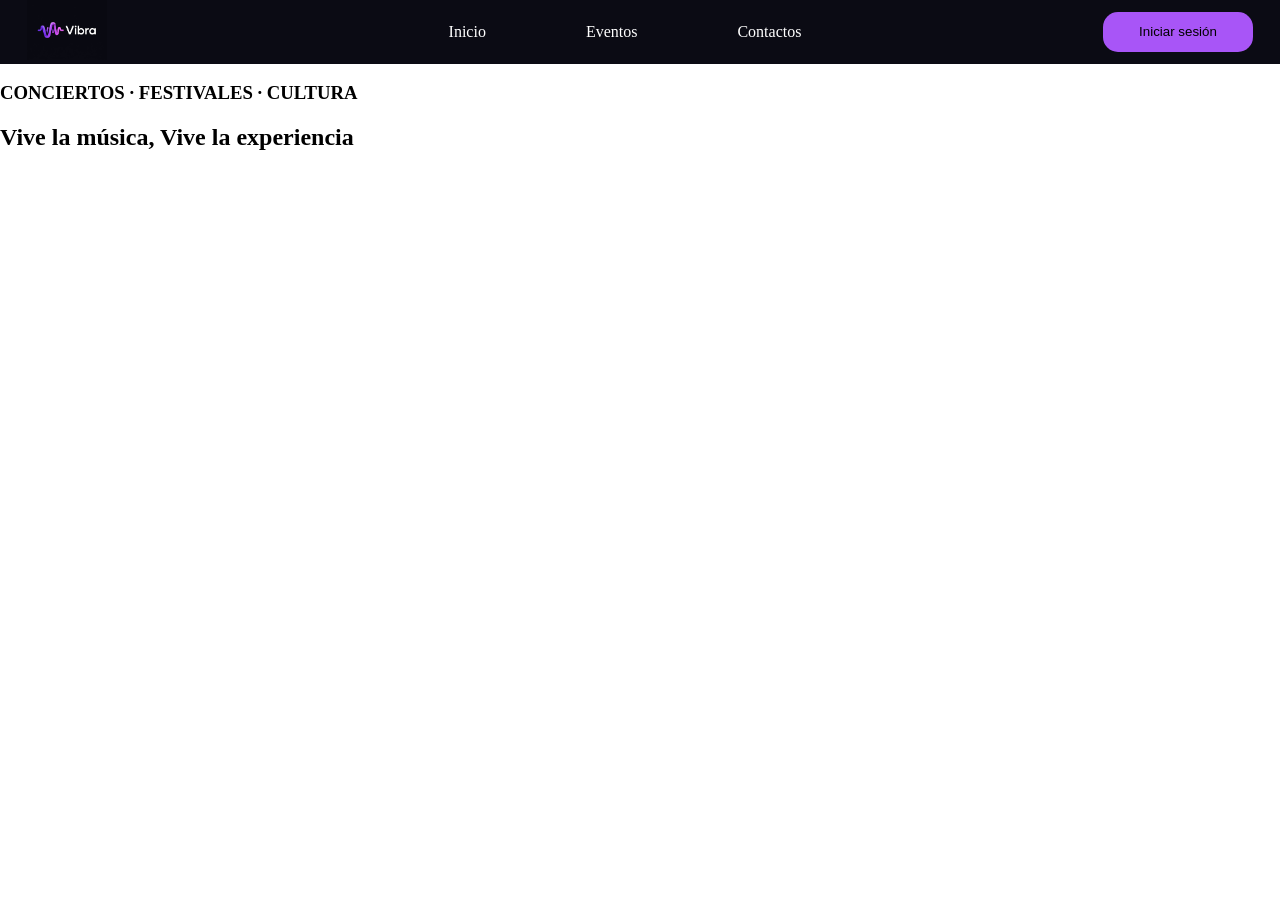
==== index.html @ eecdc433 "Página inicio" ====
<!DOCTYPE html>
<html lang="en">
<head>
    <meta charset="UTF-8">
    <meta name="viewport" content="width=device-width, initial-scale=1.0">
    <title>Document</title>
    <link rel="stylesheet" href="styles.css">
</head>
<body>
    <header>
        <div class="logo">
            <img src="img/logoVibra.jpg" alt="">
        </div>

        <nav>
            <ul>
                <li>Inicio</li>
                <li>Eventos</li>
                <li>Contactos</li>
            </ul>
        </nav>

        <div class="session">
            <button>Iniciar sesión</button>
        </div>
    </header>

    <section class="info">
        <h3>CONCIERTOS · FESTIVALES · CULTURA</h3>
        <h2>Vive la música, Vive la experiencia</h2>
    </section>
</body>
</html>
---- styles.css ----
body {
    margin: 0;
}

header {
    display: flex;
    justify-content: space-between;
    align-items: center;
    background: #0B0B14;
    padding: 0 3vh 0 3vh;
}

.logo img{
    width: 80px;
    cursor: pointer;
}

nav ul {
    display: flex;
    gap: 100px;
    align-items: center;
}

li {
    list-style: none;
    color: white;
}

button {
    width: 150px;
    height: 40px;
    border-radius: 15px;
    background: #A855F7;
    border: none;
    cursor: pointer;
}
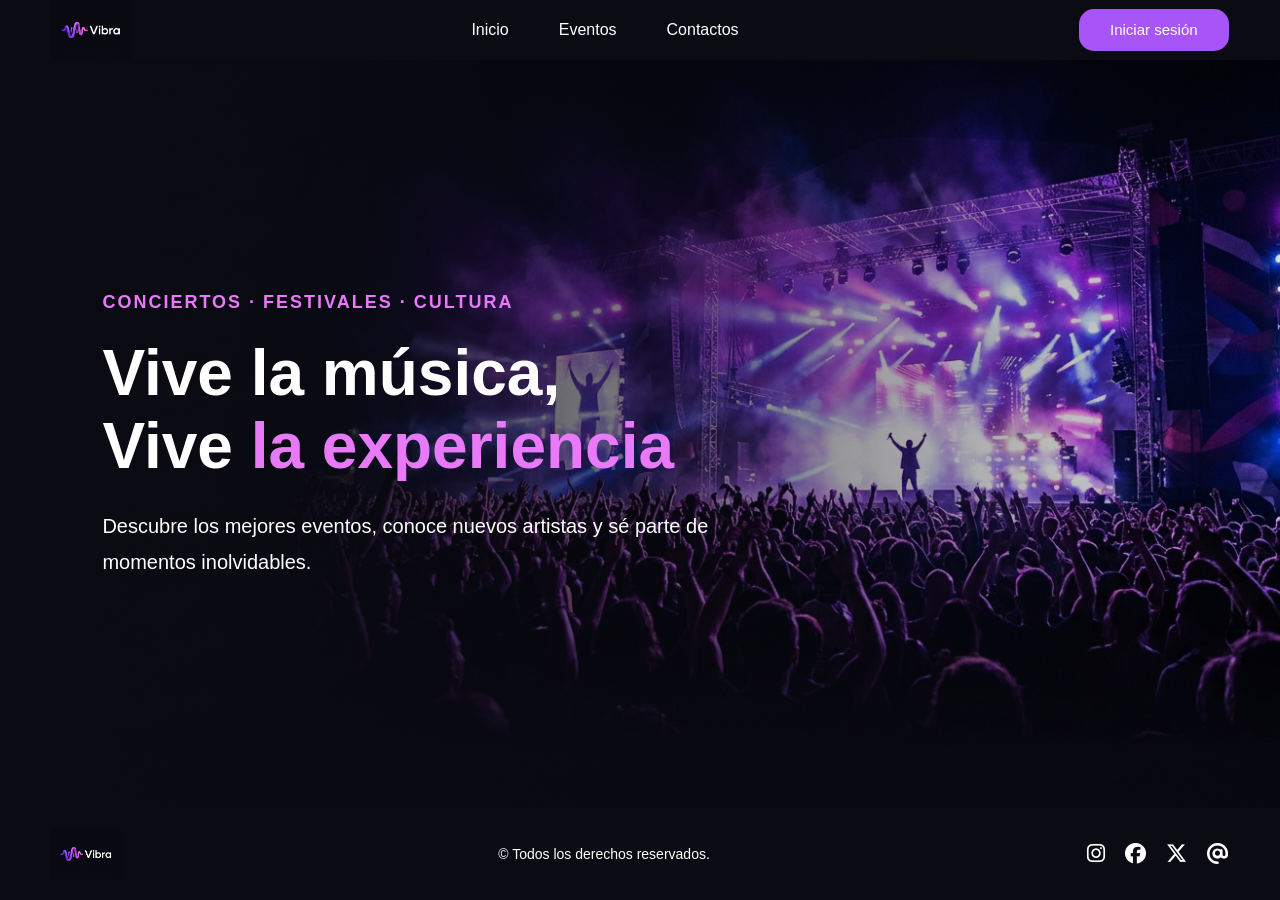
==== commit c464ef81: "Login + Inicio Eventos" ====
--- a/index.html
+++ b/index.html
@@ -1,33 +1,78 @@
 <!DOCTYPE html>
-<html lang="en">
+<html lang="es">
 <head>
     <meta charset="UTF-8">
     <meta name="viewport" content="width=device-width, initial-scale=1.0">
-    <title>Document</title>
+
+    <title>Vibra | Vive la experiencia</title>
+
     <link rel="stylesheet" href="styles.css">
+
+    <link rel="stylesheet" href="https://cdnjs.cloudflare.com/ajax/libs/font-awesome/6.7.2/css/all.min.css">
 </head>
+
 <body>
-    <header>
-        <div class="logo">
-            <img src="img/logoVibra.jpg" alt="">
+    <main>
+        <header>
+            <a href="#" class="logo" aria-label="Vibra, inicio">
+                <img src="img/logoVibra.jpg" alt="Logo de Vibra">
+            </a>
+
+            <nav aria-label="Navegación principal">
+                <ul>
+                    <li><a href="#inicio">Inicio</a></li>
+                    <li><a href="#eventos">Eventos</a></li>
+                    <li><a href="#contactos">Contactos</a></li>
+                </ul>
+            </nav>
+
+            <div class="session">
+                <button type="button" onclick="redirection()">Iniciar sesión</button>
+            </div>
+        </header>
+
+        <section class="info" id="inicio">
+            <div class="info-content">
+                <h3>CONCIERTOS · FESTIVALES · CULTURA</h3>
+
+                <h1>
+                    Vive la música,
+                    <span>Vive <span class="color">la experiencia</span></span>
+                </h1>
+
+                <p>
+                    Descubre los mejores eventos, conoce nuevos artistas
+                    <span>y sé parte de momentos inolvidables.</span>
+                </p>
+            </div>
+        </section>
+    </main>
+
+    <footer id="contactos">
+        <a href="#inicio" class="footer-logo" aria-label="Volver al inicio">
+            <img src="img/logoVibra.jpg" alt="Logo de Vibra">
+        </a>
+
+        <p>&copy; Todos los derechos reservados.</p>
+
+        <div class="icons" aria-label="Redes sociales">
+            <a href="#" aria-label="Instagram">
+                <i class="fa-brands fa-instagram" aria-hidden="true"></i>
+            </a>
+
+            <a href="#" aria-label="Facebook">
+                <i class="fa-brands fa-facebook" aria-hidden="true"></i>
+            </a>
+
+            <a href="#" aria-label="X">
+                <i class="fa-brands fa-x-twitter" aria-hidden="true"></i>
+            </a>
+
+            <a href="mailto:contacto@vibra.com" aria-label="Correo electrónico">
+                <i class="fa-solid fa-at" aria-hidden="true"></i>
+            </a>
         </div>
-
-        <nav>
-            <ul>
-                <li>Inicio</li>
-                <li>Eventos</li>
-                <li>Contactos</li>
-            </ul>
-        </nav>
-
-        <div class="session">
-            <button>Iniciar sesión</button>
-        </div>
-    </header>
-
-    <section class="info">
-        <h3>CONCIERTOS · FESTIVALES · CULTURA</h3>
-        <h2>Vive la música, Vive la experiencia</h2>
-    </section>
+    </footer>
+    <script src="index.js"></script>
 </body>
 </html>
--- a/styles.css
+++ b/styles.css
@@ -1,36 +1,465 @@
+* {
+    box-sizing: border-box;
+}
+
+html {
+    min-height: 100%;
+    scroll-behavior: smooth;
+}
+
 body {
+    min-height: 100vh;
     margin: 0;
+    display: flex;
+    flex-direction: column;
+    font-family: Arial, Helvetica, sans-serif;
+    background: #0B0B14;
+}
+
+main {
+    flex: 1;
+    display: flex;
+    flex-direction: column;
+    min-height: 0;
 }
 
 header {
     display: flex;
     justify-content: space-between;
     align-items: center;
+    gap: 24px;
+
+    padding: 0 clamp(20px, 4vw, 60px);
     background: #0B0B14;
-    padding: 0 3vh 0 3vh;
-}
-
-.logo img{
+}
+
+.logo {
+    display: flex;
+    flex-shrink: 0;
+}
+
+.logo img {
+    display: block;
     width: 80px;
+    max-width: 100%;
+    height: auto;
     cursor: pointer;
 }
 
+nav {
+    min-width: 0;
+    align-self: stretch;
+}
+
 nav ul {
     display: flex;
-    gap: 100px;
-    align-items: center;
-}
-
-li {
+    justify-content: center;
+    align-items: stretch;
+    height: 100%;
+
+    gap: 0;
+    margin: 0;
+    padding: 0;
+}
+
+nav li {
+    display: flex;
+    align-items: stretch;
     list-style: none;
-    color: white;
-}
-
-button {
+}
+
+nav a {
+    display: flex;
+    align-items: center;
+
+    padding: 0 25px;
+
+    color: white;
+    text-decoration: none;
+    font-size: 16px;
+    white-space: nowrap;
+
+    transition: background-color 0.3s ease;
+}
+
+nav a:hover {
+    background-color: #A855F7;
+    color: white;
+}
+
+.session {
+    flex-shrink: 0;
+}
+
+.session button {
     width: 150px;
-    height: 40px;
+    min-height: 42px;
+    padding: 10px 16px;
+
+    border: none;
     border-radius: 15px;
     background: #A855F7;
-    border: none;
+    color: white;
+
+    font-size: 15px;
     cursor: pointer;
+    transition: background 0.2s ease;
+}
+
+.session button:hover {
+    background: #9333EA;
+}
+
+.info {
+    flex: 1;
+    display: flex;
+    align-items: center;
+    justify-content: flex-start;
+
+    width: 100%;
+    min-height: 520px;
+
+    padding: clamp(40px, 8vw, 120px);
+
+    background-image:
+        linear-gradient(
+            90deg,
+            rgba(11, 11, 20, 0.88) 0%,
+            rgba(11, 11, 20, 0.55) 50%,
+            rgba(11, 11, 20, 0.12) 100%
+        ),
+        url("img/concierto.jpg");
+
+    background-size: cover;
+    background-position: center;
+    background-repeat: no-repeat;
+}
+
+.info-content {
+    width: 100%;
+    max-width: 850px;
+}
+
+.info h3 {
+    margin: 0 0 20px;
+    color: #E879F9;
+    font-size: clamp(13px, 1.5vw, 18px);
+    letter-spacing: 2px;
+    line-height: 1.6;
+}
+
+.info h1 {
+    margin: 0 0 24px;
+    color: white;
+    font-size: clamp(36px, 5vw, 64px);
+    line-height: 1.15;
+    overflow-wrap: break-word;
+}
+
+.info h1 > span {
+    display: block;
+}
+
+.color {
+    color: #E879F9;
+}
+
+.info p {
+    max-width: 650px;
+    margin: 0;
+
+    color: white;
+    font-size: clamp(16px, 1.7vw, 20px);
+    line-height: 1.8;
+}
+
+.info p span {
+    display: inline;
+}
+
+footer {
+    display: flex;
+    justify-content: space-between;
+    align-items: center;
+    gap: 24px;
+
+    padding: 20px clamp(20px, 4vw, 60px);
+    background: #0B0B14;
+}
+
+.footer-logo {
+    display: flex;
+    flex-shrink: 0;
+}
+
+footer img {
+    display: block;
+    width: 70px;
+    height: auto;
+    cursor: pointer;
+}
+
+footer p {
+    margin: 0;
+    color: white;
+    font-size: 14px;
+    line-height: 1.6;
+    text-align: center;
+}
+
+footer .icons {
+    display: flex;
+    justify-content: center;
+    align-items: center;
+    flex-shrink: 0;
+    gap: 20px;
+}
+
+footer .icons a {
+    display: inline-flex;
+    align-items: center;
+    justify-content: center;
+
+    color: white;
+    font-size: 21px;
+    text-decoration: none;
+
+    transition: color 0.2s ease, transform 0.2s ease;
+}
+
+footer .icons a:hover {
+    color: #E879F9;
+    transform: translateY(-3px);
+}
+
+@media (max-width: 900px) {
+    header {
+        gap: 18px;
+        padding: 0 24px;
+    }
+
+    .logo img {
+        width: 65px;
+    }
+
+    nav ul {
+        gap: clamp(16px, 3vw, 28px);
+    }
+
+    nav a {
+        font-size: 14px;
+    }
+
+    .session button {
+        width: auto;
+        min-height: 40px;
+        padding: 10px 14px;
+        font-size: 14px;
+    }
+
+    .info {
+        min-height: 480px;
+        padding: 60px 7%;
+        background-position: center;
+    }
+
+    .info-content {
+        max-width: 650px;
+    }
+
+    footer {
+        gap: 18px;
+        padding: 18px 24px;
+    }
+
+    footer img {
+        width: 60px;
+    }
+
+    footer .icons {
+        gap: 15px;
+    }
+}
+
+@media (max-width: 600px) {
+    header {
+        display: grid;
+        grid-template-columns: 1fr auto;
+        grid-template-areas:
+            "logo session"
+            "nav nav";
+
+        gap: 14px;
+        padding: 14px 18px;
+    }
+
+    .logo {
+        grid-area: logo;
+        align-items: center;
+    }
+
+    .logo img {
+        width: 55px;
+    }
+
+    .session {
+        grid-area: session;
+    }
+
+    .session button {
+        width: auto;
+        min-height: 42px;
+        padding: 10px 16px;
+        border-radius: 12px;
+        font-size: 13px;
+    }
+
+    nav {
+        align-self: stretch;
+    }
+
+    nav ul {
+        align-items: stretch;
+        height: 100%;
+    }
+
+    nav li, nav a{
+        min-height: 44px;
+    }
+    
+    nav a {
+        font-size: 14px;
+    }
+
+    .info {
+        flex: 1;
+        min-height: 500px;
+        align-items: center;
+
+        padding: 55px 24px;
+
+        background-image:
+            linear-gradient(
+                90deg,
+                rgba(11, 11, 20, 0.82),
+                rgba(11, 11, 20, 0.55)
+            ),
+            url("img/concierto.jpg");
+
+        background-position: center;
+    }
+
+    .info-content {
+        max-width: 100%;
+    }
+
+    .info h3 {
+        margin-bottom: 18px;
+        font-size: 12px;
+        letter-spacing: 1.3px;
+        line-height: 1.8;
+    }
+
+    .info h1 {
+        margin-bottom: 20px;
+        font-size: clamp(34px, 9vw, 46px);
+        line-height: 1.18;
+    }
+
+    .info p {
+        font-size: 16px;
+        line-height: 1.7;
+    }
+
+    .info p span {
+        display: inline;
+    }
+
+    footer {
+        display: grid;
+        grid-template-columns: auto 1fr;
+        grid-template-areas:
+            "logo icons"
+            "text text";
+
+        justify-items: center;
+        align-items: center;
+        gap: 18px 20px;
+
+        padding: 22px 18px;
+    }
+
+    .footer-logo {
+        grid-area: logo;
+        justify-self: start;
+    }
+
+    footer img {
+        width: 55px;
+    }
+
+    footer p {
+        grid-area: text;
+        font-size: 12px;
+        text-align: center;
+    }
+
+    footer .icons {
+        grid-area: icons;
+        justify-self: end;
+        gap: 18px;
+    }
+
+    footer .icons a {
+        font-size: 19px;
+    }
+}
+
+@media (max-width: 360px) {
+    header {
+        padding: 12px;
+        gap: 12px;
+    }
+
+    .logo img {
+        width: 48px;
+    }
+
+    .session button {
+        padding: 9px 11px;
+        font-size: 12px;
+    }
+
+    nav ul {
+        gap: 8px;
+    }
+
+    nav a {
+        font-size: 12px;
+    }
+
+    .info {
+        padding: 45px 18px;
+    }
+
+    .info h1 {
+        font-size: 32px;
+    }
+
+    .info p {
+        font-size: 15px;
+    }
+
+    footer {
+        padding: 18px 12px;
+    }
+
+    footer .icons {
+        gap: 13px;
+    }
+}
+
+li:hover{
+    height: 100%;
+    background: #A855F7;
 }
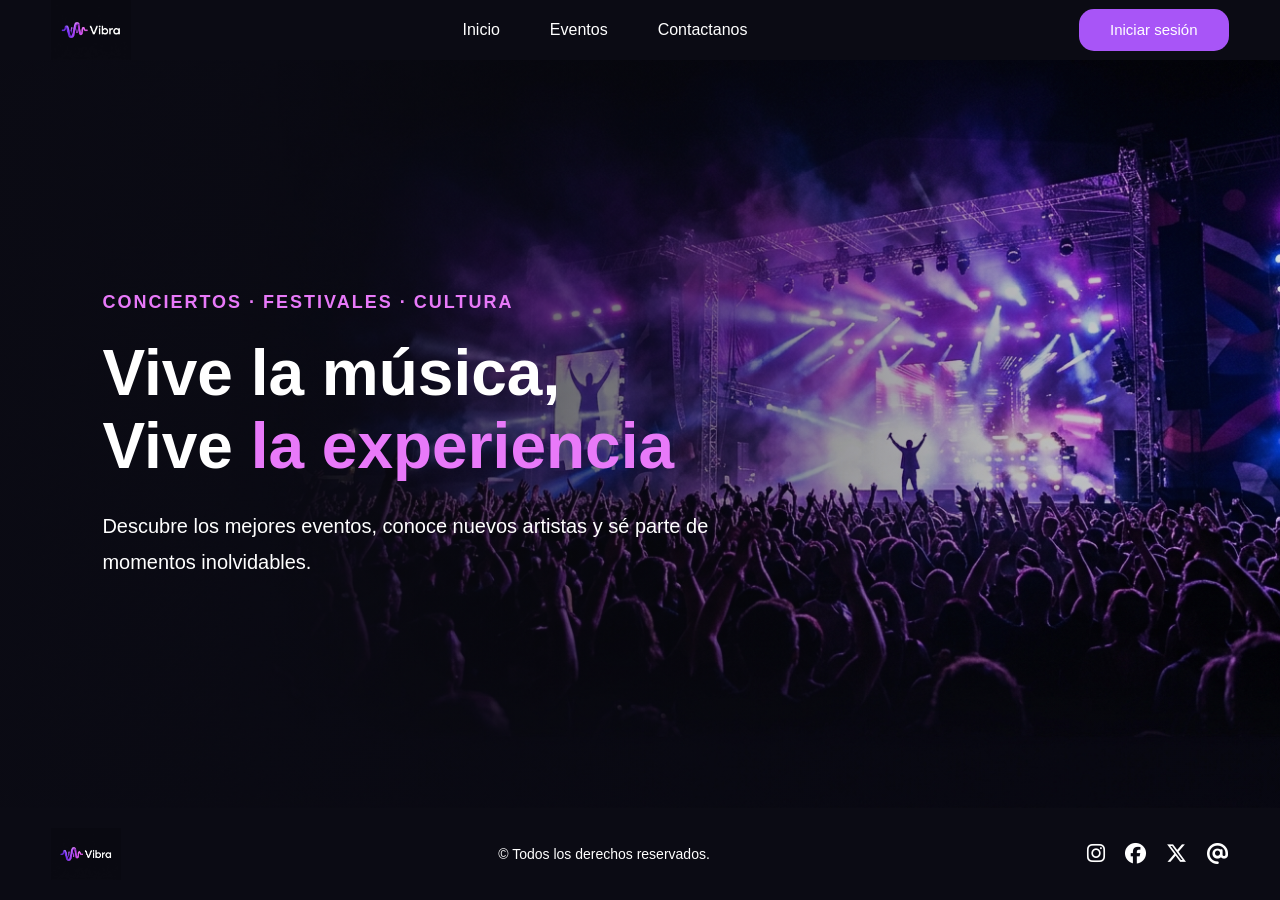
==== commit f78bdd47: "feat: Páginas completas + autenticación" ====
--- a/index.html
+++ b/index.html
@@ -1,5 +1,6 @@
 <!DOCTYPE html>
 <html lang="es">
+
 <head>
     <meta charset="UTF-8">
     <meta name="viewport" content="width=device-width, initial-scale=1.0">
@@ -20,9 +21,9 @@
 
             <nav aria-label="Navegación principal">
                 <ul>
-                    <li><a href="#inicio">Inicio</a></li>
-                    <li><a href="#eventos">Eventos</a></li>
-                    <li><a href="#contactos">Contactos</a></li>
+                    <li><a href="index.html">Inicio</a></li>
+                    <li><a href="/pages/eventos.html">Eventos</a></li>
+                    <li><a href="/pages/contactanos.html">Contactanos</a></li>
                 </ul>
             </nav>
 
@@ -75,4 +76,5 @@
     </footer>
     <script src="index.js"></script>
 </body>
+
 </html>
